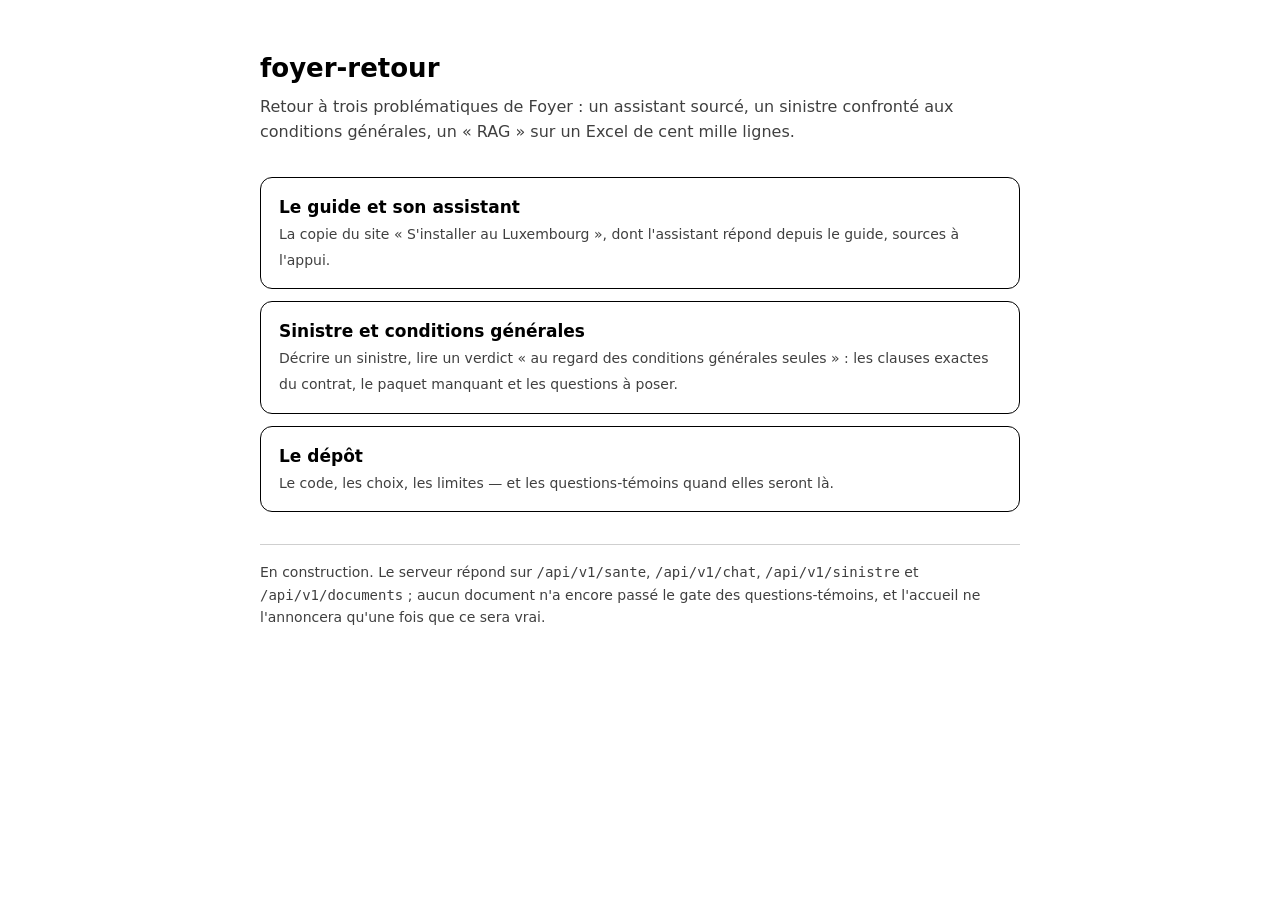
==== tools/accueil/index.html @ 787a0225 "L'accueil disait encore que l'outil sinistre n'existait pas La story livre l'outil, et la seule page" ====
<!doctype html>
<html lang="fr">
<head>
<meta charset="utf-8">
<meta name="viewport" content="width=device-width, initial-scale=1">
<title>foyer-retour</title>
<!-- Accueil provisoire (story 1.6, AD-12 : une origine, trois entrées ; texte de l'entrée sinistre
     rafraîchi en 1.9, qui livre l'outil — la seule page qui y mène disait encore qu'il n'existait
     pas). L'accueil définitif —
     réponse au sujet 3, questions-témoins, niveau de validation lu sur /api/v1/sante — est la
     story 1.10. Rien ici ne lit l'API : annoncer un profil de gate avant qu'il existe serait
     précisément la bascule silencieuse qu'AD-11 interdit. -->
<style>
  :root { color-scheme: light dark; }
  body {
    margin: 0; padding: 48px 20px; font: 16px/1.6 system-ui, -apple-system, "Segoe UI", Roboto, sans-serif;
    max-width: 760px; margin-inline: auto;
  }
  h1 { font-size: 26px; margin: 0 0 4px; }
  p.sous { margin: 0 0 32px; opacity: .75; }
  ul { list-style: none; padding: 0; margin: 0 0 32px; display: grid; gap: 12px; }
  a.entree {
    display: block; padding: 16px 18px; border: 1px solid currentColor; border-radius: 12px;
    text-decoration: none; color: inherit;
  }
  a.entree:hover { border-width: 2px; padding: 15px 17px; }
  a.entree b { display: block; font-size: 17px; }
  a.entree span { opacity: .75; font-size: 14px; }
  p.etat { font-size: 14px; opacity: .75; border-top: 1px solid; border-color: color-mix(in srgb, currentColor 25%, transparent); padding-top: 16px; }
</style>
</head>
<body>

<h1>foyer-retour</h1>
<p class="sous">Retour à trois problématiques de Foyer : un assistant sourcé, un sinistre confronté aux conditions générales, un « RAG » sur un Excel de cent mille lignes.</p>

<ul>
  <li><a class="entree" href="/guide/"><b>Le guide et son assistant</b><span>La copie du site « S'installer au Luxembourg », dont l'assistant répond depuis le guide, sources à l'appui.</span></a></li>
  <li><a class="entree" href="/sinistre/"><b>Sinistre et conditions générales</b><span>Décrire un sinistre, lire un verdict « au regard des conditions générales seules » : les clauses exactes du contrat, le paquet manquant et les questions à poser.</span></a></li>
  <li><a class="entree" href="https://github.com/byousoku-9/foyer-retour"><b>Le dépôt</b><span>Le code, les choix, les limites — et les questions-témoins quand elles seront là.</span></a></li>
</ul>

<p class="etat">En construction. Le serveur répond sur <code>/api/v1/sante</code>, <code>/api/v1/chat</code>, <code>/api/v1/sinistre</code> et <code>/api/v1/documents</code> ; aucun document n'a encore passé le gate des questions-témoins, et l'accueil ne l'annoncera qu'une fois que ce sera vrai.</p>

</body>
</html>
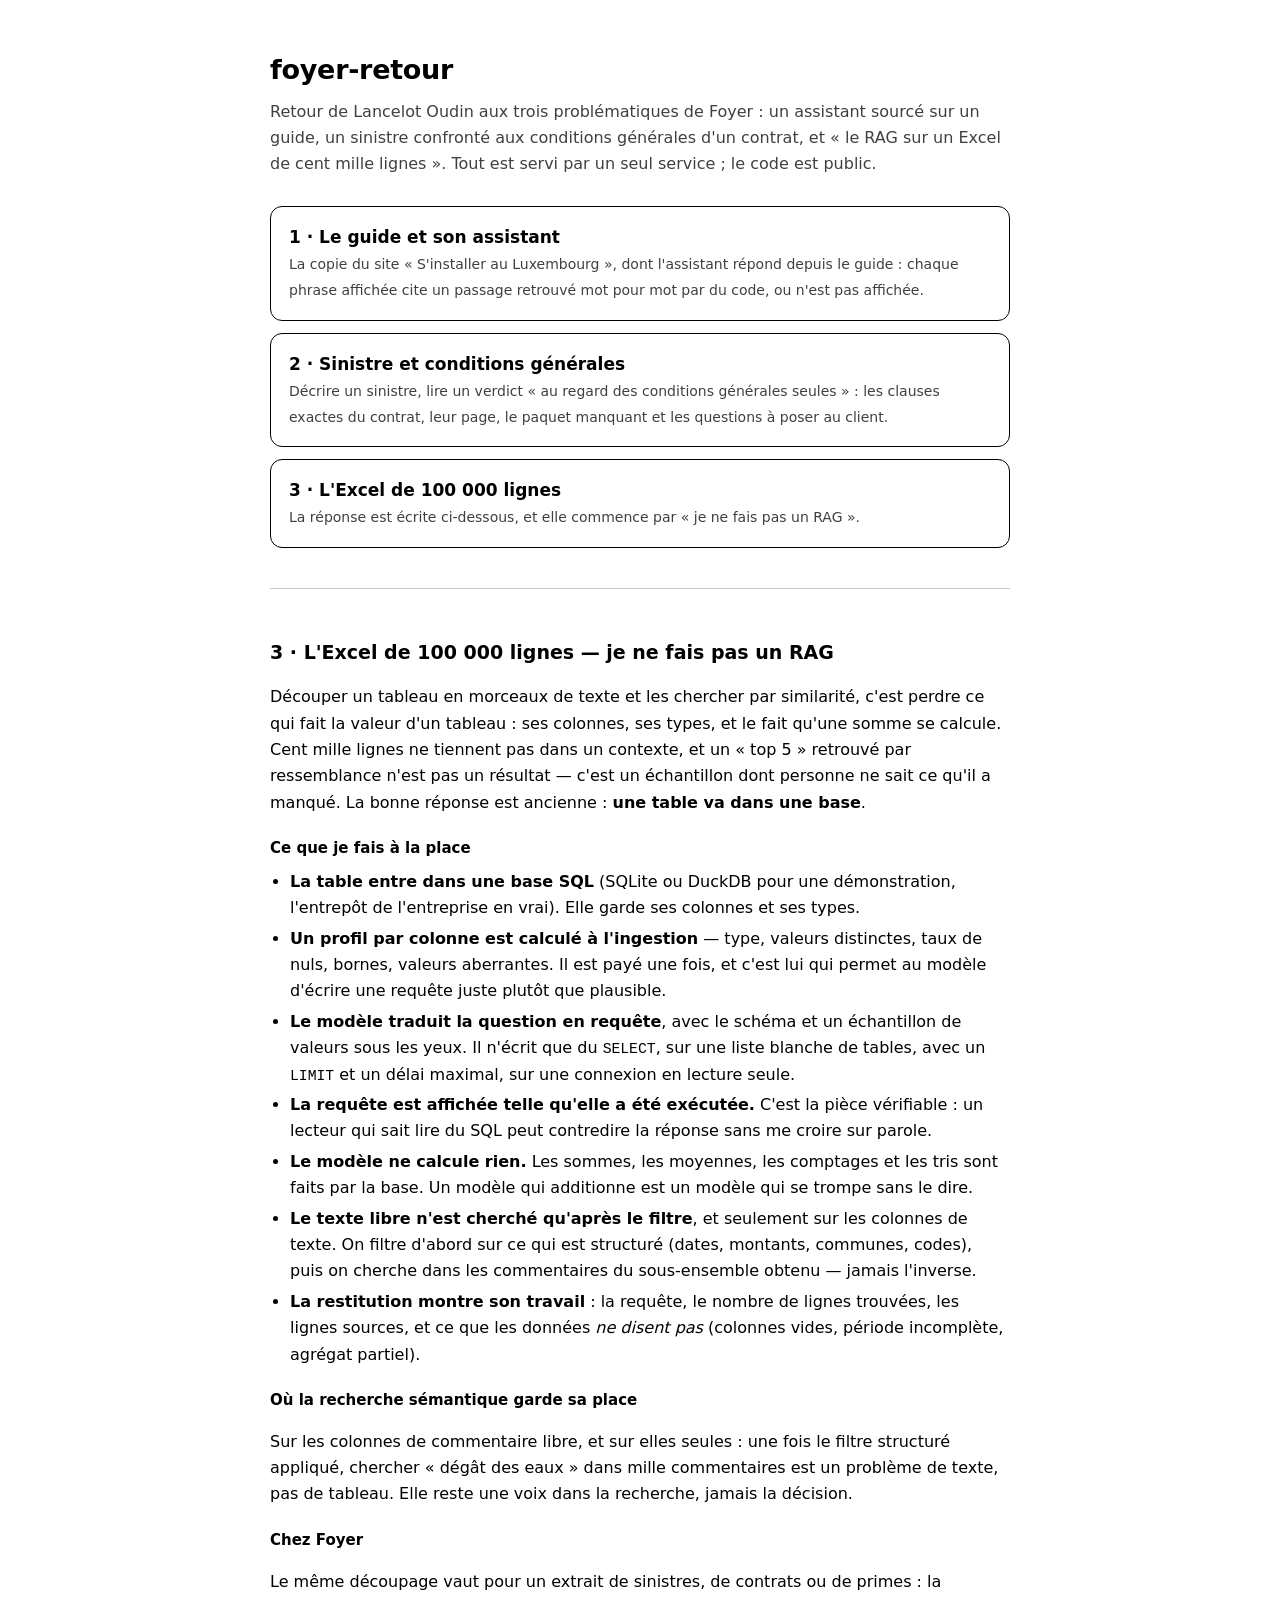
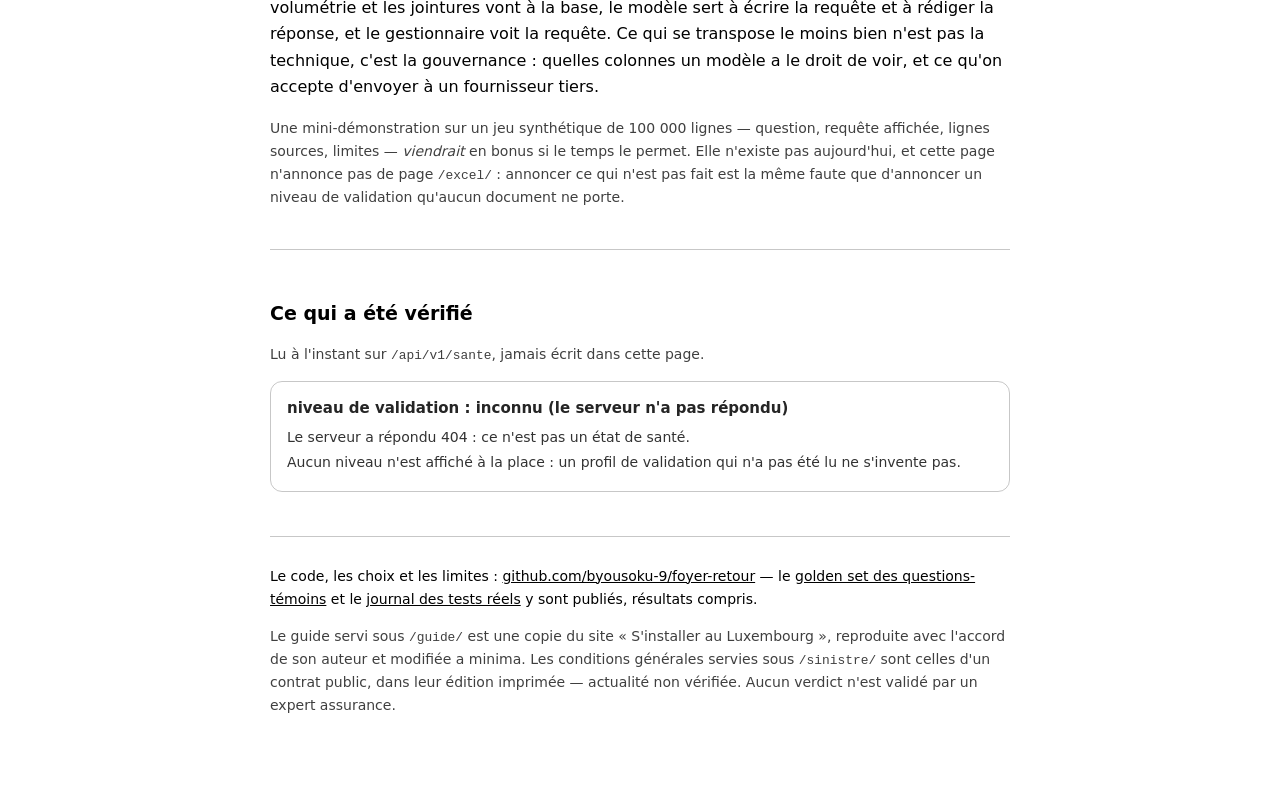
==== commit 1c5346cb: "L'accueil disait « en construction » sans jamais interroger le serveur La page qui présente le retou" ====
--- a/tools/accueil/index.html
+++ b/tools/accueil/index.html
@@ -3,44 +3,139 @@
 <head>
 <meta charset="utf-8">
 <meta name="viewport" content="width=device-width, initial-scale=1">
-<title>foyer-retour</title>
-<!-- Accueil provisoire (story 1.6, AD-12 : une origine, trois entrées ; texte de l'entrée sinistre
-     rafraîchi en 1.9, qui livre l'outil — la seule page qui y mène disait encore qu'il n'existait
-     pas). L'accueil définitif —
-     réponse au sujet 3, questions-témoins, niveau de validation lu sur /api/v1/sante — est la
-     story 1.10. Rien ici ne lit l'API : annoncer un profil de gate avant qu'il existe serait
-     précisément la bascule silencieuse qu'AD-11 interdit. -->
+<title>foyer-retour — retour à trois problématiques de Foyer</title>
+<!-- Accueil du retour (story 1.10, AD-12 : une seule origine, trois entrées).
+     Ce que cette page **ne fait pas** : elle n'écrit aucun niveau de validation en dur. Le bloc
+     « état du système » est vide ici et rempli par `accueil.js` depuis `GET /api/v1/sante` ; quand
+     la sonde ne répond pas, la page dit que le niveau est inconnu et n'affiche aucun profil
+     (AD-11, AD-16). Aucun build, aucun framework, aucune requête tierce, aucun `localStorage`. -->
 <style>
-  :root { color-scheme: light dark; }
+  :root { color-scheme: light dark; --trait: color-mix(in srgb, currentColor 22%, transparent); }
+  * { box-sizing: border-box; }
   body {
-    margin: 0; padding: 48px 20px; font: 16px/1.6 system-ui, -apple-system, "Segoe UI", Roboto, sans-serif;
-    max-width: 760px; margin-inline: auto;
+    margin: 0 auto; padding: 48px 20px 64px; max-width: 780px;
+    font: 16px/1.65 system-ui, -apple-system, "Segoe UI", Roboto, sans-serif;
   }
-  h1 { font-size: 26px; margin: 0 0 4px; }
-  p.sous { margin: 0 0 32px; opacity: .75; }
-  ul { list-style: none; padding: 0; margin: 0 0 32px; display: grid; gap: 12px; }
+  h1 { font-size: 27px; margin: 0 0 6px; letter-spacing: -0.01em; }
+  h2 { font-size: 19px; margin: 40px 0 10px; }
+  h3 { font-size: 15px; margin: 20px 0 6px; }
+  p.sous { margin: 0 0 28px; opacity: .75; }
+  ul.entrees { list-style: none; padding: 0; margin: 0 0 8px; display: grid; gap: 12px; }
   a.entree {
     display: block; padding: 16px 18px; border: 1px solid currentColor; border-radius: 12px;
     text-decoration: none; color: inherit;
   }
-  a.entree:hover { border-width: 2px; padding: 15px 17px; }
+  a.entree:hover, a.entree:focus-visible { border-width: 2px; padding: 15px 17px; }
   a.entree b { display: block; font-size: 17px; }
   a.entree span { opacity: .75; font-size: 14px; }
-  p.etat { font-size: 14px; opacity: .75; border-top: 1px solid; border-color: color-mix(in srgb, currentColor 25%, transparent); padding-top: 16px; }
+  section.bloc { border-top: 1px solid var(--trait); padding-top: 8px; margin-top: 40px; }
+  ul.puces { padding-left: 20px; margin: 8px 0; }
+  ul.puces li { margin: 4px 0; }
+  p.reserve { font-size: 14px; opacity: .75; }
+  /* L'état du système : rempli par `accueil.js`, jamais par ce fichier. */
+  #etat { font-size: 15px; }
+  #etat .carte { border: 1px solid var(--trait); border-radius: 12px; padding: 14px 16px; }
+  #etat .validation { font-weight: 600; margin: 0 0 6px; }
+  #etat .inconnu { font-weight: 600; margin: 0 0 6px; opacity: .85; }
+  #etat .detail { margin: 2px 0; font-size: 14px; opacity: .8; }
+  #etat ul { padding-left: 20px; margin: 6px 0 0; font-size: 14px; }
+  #etat h3 { margin: 12px 0 2px; font-size: 14px; text-transform: uppercase; letter-spacing: .04em;
+             opacity: .7; }
+  footer { margin-top: 44px; border-top: 1px solid var(--trait); padding-top: 14px; font-size: 14px; }
+  footer a { color: inherit; }
+  code { font-size: .92em; }
 </style>
 </head>
 <body>
 
 <h1>foyer-retour</h1>
-<p class="sous">Retour à trois problématiques de Foyer : un assistant sourcé, un sinistre confronté aux conditions générales, un « RAG » sur un Excel de cent mille lignes.</p>
+<p class="sous">Retour de Lancelot Oudin aux trois problématiques de Foyer&nbsp;: un assistant sourcé
+sur un guide, un sinistre confronté aux conditions générales d'un contrat, et « le RAG sur un Excel
+de cent mille lignes ». Tout est servi par un seul service&nbsp;; le code est public.</p>
 
-<ul>
-  <li><a class="entree" href="/guide/"><b>Le guide et son assistant</b><span>La copie du site « S'installer au Luxembourg », dont l'assistant répond depuis le guide, sources à l'appui.</span></a></li>
-  <li><a class="entree" href="/sinistre/"><b>Sinistre et conditions générales</b><span>Décrire un sinistre, lire un verdict « au regard des conditions générales seules » : les clauses exactes du contrat, le paquet manquant et les questions à poser.</span></a></li>
-  <li><a class="entree" href="https://github.com/byousoku-9/foyer-retour"><b>Le dépôt</b><span>Le code, les choix, les limites — et les questions-témoins quand elles seront là.</span></a></li>
+<ul class="entrees">
+  <li><a class="entree" href="/guide/"><b>1 · Le guide et son assistant</b><span>La copie du site
+    « S'installer au Luxembourg », dont l'assistant répond depuis le guide&nbsp;: chaque phrase
+    affichée cite un passage retrouvé mot pour mot par du code, ou n'est pas affichée.</span></a></li>
+  <li><a class="entree" href="/sinistre/"><b>2 · Sinistre et conditions générales</b><span>Décrire un
+    sinistre, lire un verdict « au regard des conditions générales seules »&nbsp;: les clauses
+    exactes du contrat, leur page, le paquet manquant et les questions à poser au client.</span></a></li>
+  <li><a class="entree" href="#sujet-3"><b>3 · L'Excel de 100 000 lignes</b><span>La réponse est
+    écrite ci-dessous, et elle commence par « je ne fais pas un RAG ».</span></a></li>
 </ul>
 
-<p class="etat">En construction. Le serveur répond sur <code>/api/v1/sante</code>, <code>/api/v1/chat</code>, <code>/api/v1/sinistre</code> et <code>/api/v1/documents</code> ; aucun document n'a encore passé le gate des questions-témoins, et l'accueil ne l'annoncera qu'une fois que ce sera vrai.</p>
+<section class="bloc" id="sujet-3">
+<h2>3 · L'Excel de 100 000 lignes — je ne fais pas un RAG</h2>
 
+<p>Découper un tableau en morceaux de texte et les chercher par similarité, c'est perdre ce qui fait
+la valeur d'un tableau&nbsp;: ses colonnes, ses types, et le fait qu'une somme se calcule. Cent mille
+lignes ne tiennent pas dans un contexte, et un « top 5 » retrouvé par ressemblance n'est pas un
+résultat — c'est un échantillon dont personne ne sait ce qu'il a manqué. La bonne réponse est
+ancienne&nbsp;: <strong>une table va dans une base</strong>.</p>
+
+<h3>Ce que je fais à la place</h3>
+<ul class="puces">
+  <li><strong>La table entre dans une base SQL</strong> (SQLite ou DuckDB pour une démonstration,
+    l'entrepôt de l'entreprise en vrai). Elle garde ses colonnes et ses types.</li>
+  <li><strong>Un profil par colonne est calculé à l'ingestion</strong> — type, valeurs distinctes,
+    taux de nuls, bornes, valeurs aberrantes. Il est payé une fois, et c'est lui qui permet au modèle
+    d'écrire une requête juste plutôt que plausible.</li>
+  <li><strong>Le modèle traduit la question en requête</strong>, avec le schéma et un échantillon de
+    valeurs sous les yeux. Il n'écrit que du <code>SELECT</code>, sur une liste blanche de tables,
+    avec un <code>LIMIT</code> et un délai maximal, sur une connexion en lecture seule.</li>
+  <li><strong>La requête est affichée telle qu'elle a été exécutée.</strong> C'est la pièce
+    vérifiable&nbsp;: un lecteur qui sait lire du SQL peut contredire la réponse sans me croire sur
+    parole.</li>
+  <li><strong>Le modèle ne calcule rien.</strong> Les sommes, les moyennes, les comptages et les
+    tris sont faits par la base. Un modèle qui additionne est un modèle qui se trompe sans le dire.</li>
+  <li><strong>Le texte libre n'est cherché qu'après le filtre</strong>, et seulement sur les colonnes
+    de texte. On filtre d'abord sur ce qui est structuré (dates, montants, communes, codes), puis on
+    cherche dans les commentaires du sous-ensemble obtenu — jamais l'inverse.</li>
+  <li><strong>La restitution montre son travail</strong>&nbsp;: la requête, le nombre de lignes
+    trouvées, les lignes sources, et ce que les données <em>ne disent pas</em> (colonnes vides,
+    période incomplète, agrégat partiel).</li>
+</ul>
+
+<h3>Où la recherche sémantique garde sa place</h3>
+<p>Sur les colonnes de commentaire libre, et sur elles seules&nbsp;: une fois le filtre structuré
+appliqué, chercher « dégât des eaux » dans mille commentaires est un problème de texte, pas de
+tableau. Elle reste une voix dans la recherche, jamais la décision.</p>
+
+<h3>Chez Foyer</h3>
+<p>Le même découpage vaut pour un extrait de sinistres, de contrats ou de primes&nbsp;: la
+volumétrie et les jointures vont à la base, le modèle sert à écrire la requête et à rédiger la
+réponse, et le gestionnaire voit la requête. Ce qui se transpose le moins bien n'est pas la
+technique, c'est la gouvernance&nbsp;: quelles colonnes un modèle a le droit de voir, et ce qu'on
+accepte d'envoyer à un fournisseur tiers.</p>
+
+<p class="reserve">Une mini-démonstration sur un jeu synthétique de 100 000 lignes — question,
+requête affichée, lignes sources, limites — <em>viendrait</em> en bonus si le temps le permet. Elle
+n'existe pas aujourd'hui, et cette page n'annonce pas de page <code>/excel/</code>&nbsp;: annoncer
+ce qui n'est pas fait est la même faute que d'annoncer un niveau de validation qu'aucun document ne
+porte.</p>
+</section>
+
+<section class="bloc">
+<h2>Ce qui a été vérifié</h2>
+<p class="reserve">Lu à l'instant sur <code>/api/v1/sante</code>, jamais écrit dans cette page.</p>
+<div id="etat"></div>
+<noscript><p class="reserve">JavaScript est désactivé&nbsp;: le niveau de validation n'a pas pu être
+lu. Il se lit directement sur <code>/api/v1/sante</code>.</p></noscript>
+</section>
+
+<footer>
+<p>Le code, les choix et les limites&nbsp;:
+<a href="https://github.com/byousoku-9/foyer-retour">github.com/byousoku-9/foyer-retour</a> —
+le <a href="https://github.com/byousoku-9/foyer-retour/tree/main/server/evals/cases">golden set des
+questions-témoins</a> et le
+<a href="https://github.com/byousoku-9/foyer-retour/blob/main/docs/tests-live.md">journal des tests
+réels</a> y sont publiés, résultats compris.</p>
+<p class="reserve">Le guide servi sous <code>/guide/</code> est une copie du site « S'installer au
+Luxembourg », reproduite avec l'accord de son auteur et modifiée a minima. Les conditions générales
+servies sous <code>/sinistre/</code> sont celles d'un contrat public, dans leur édition imprimée —
+actualité non vérifiée. Aucun verdict n'est validé par un expert assurance.</p>
+</footer>
+
+<script src="accueil.js"></script>
 </body>
 </html>
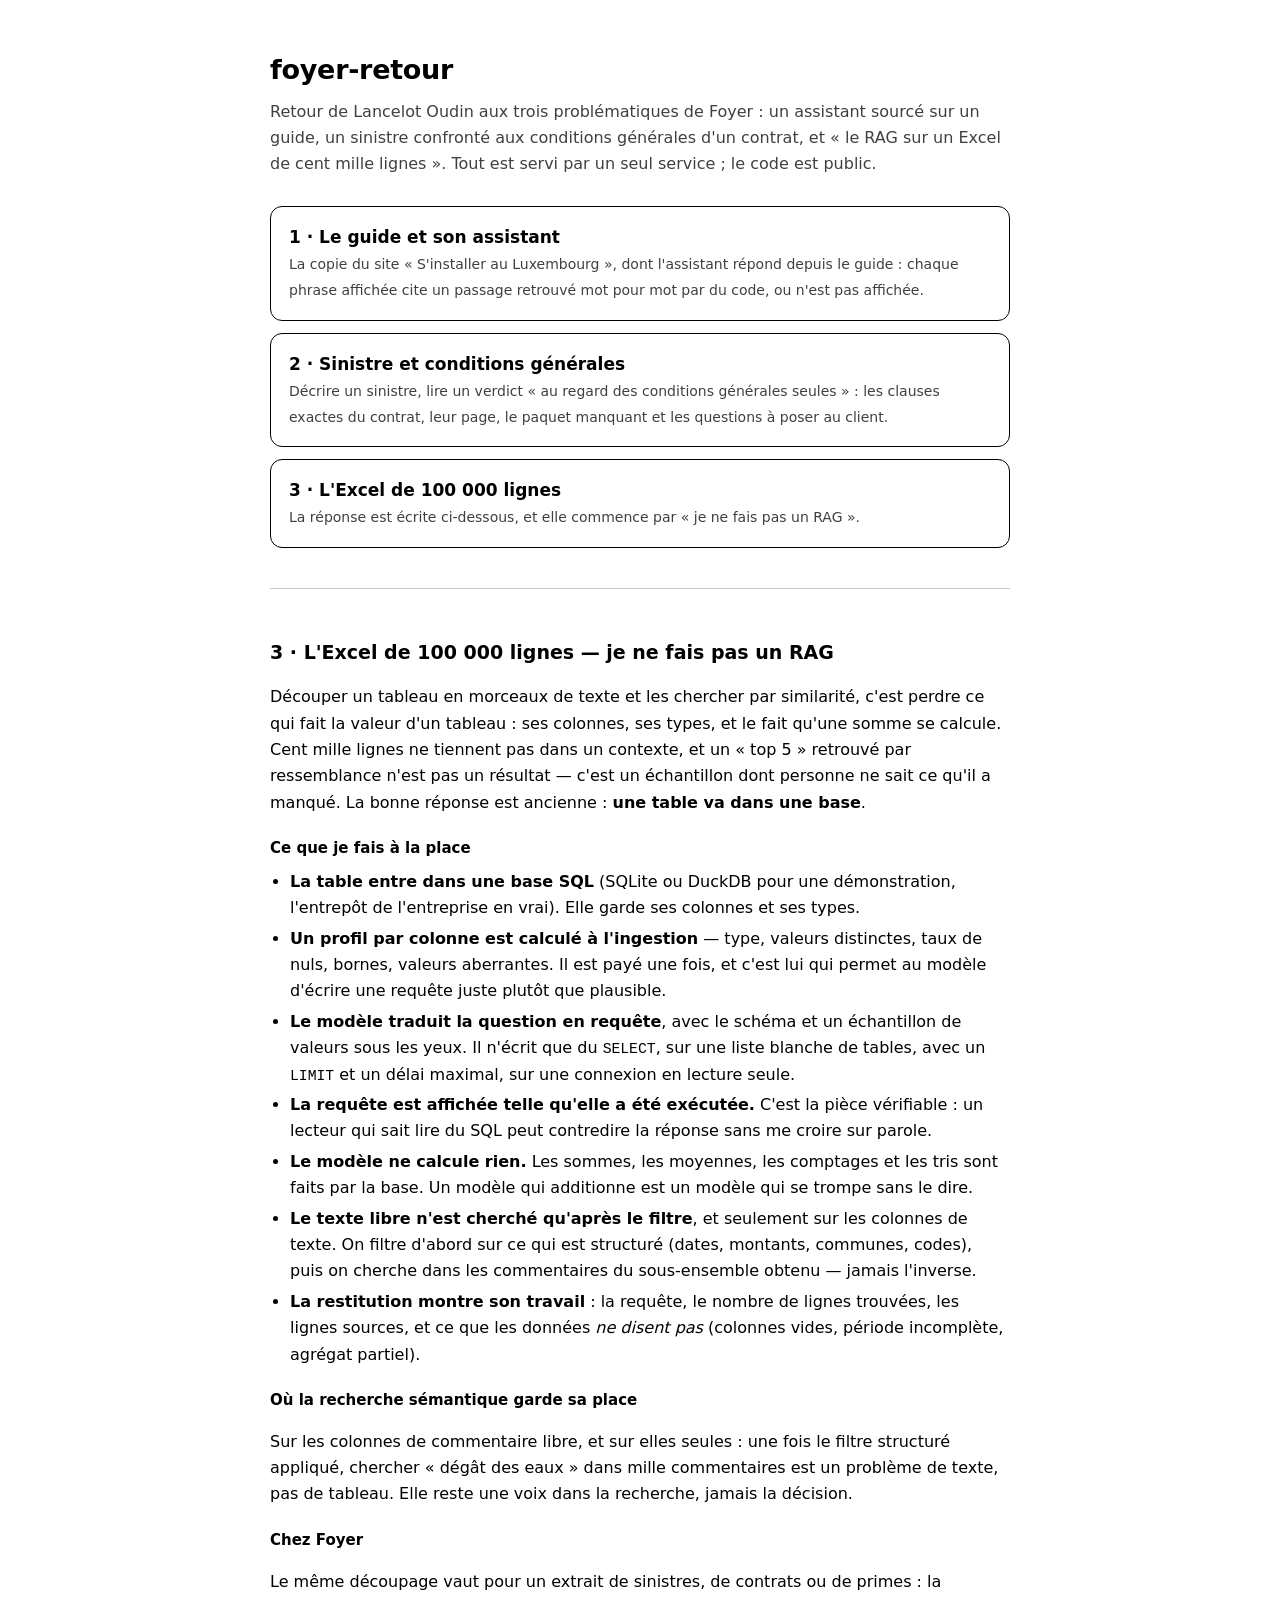
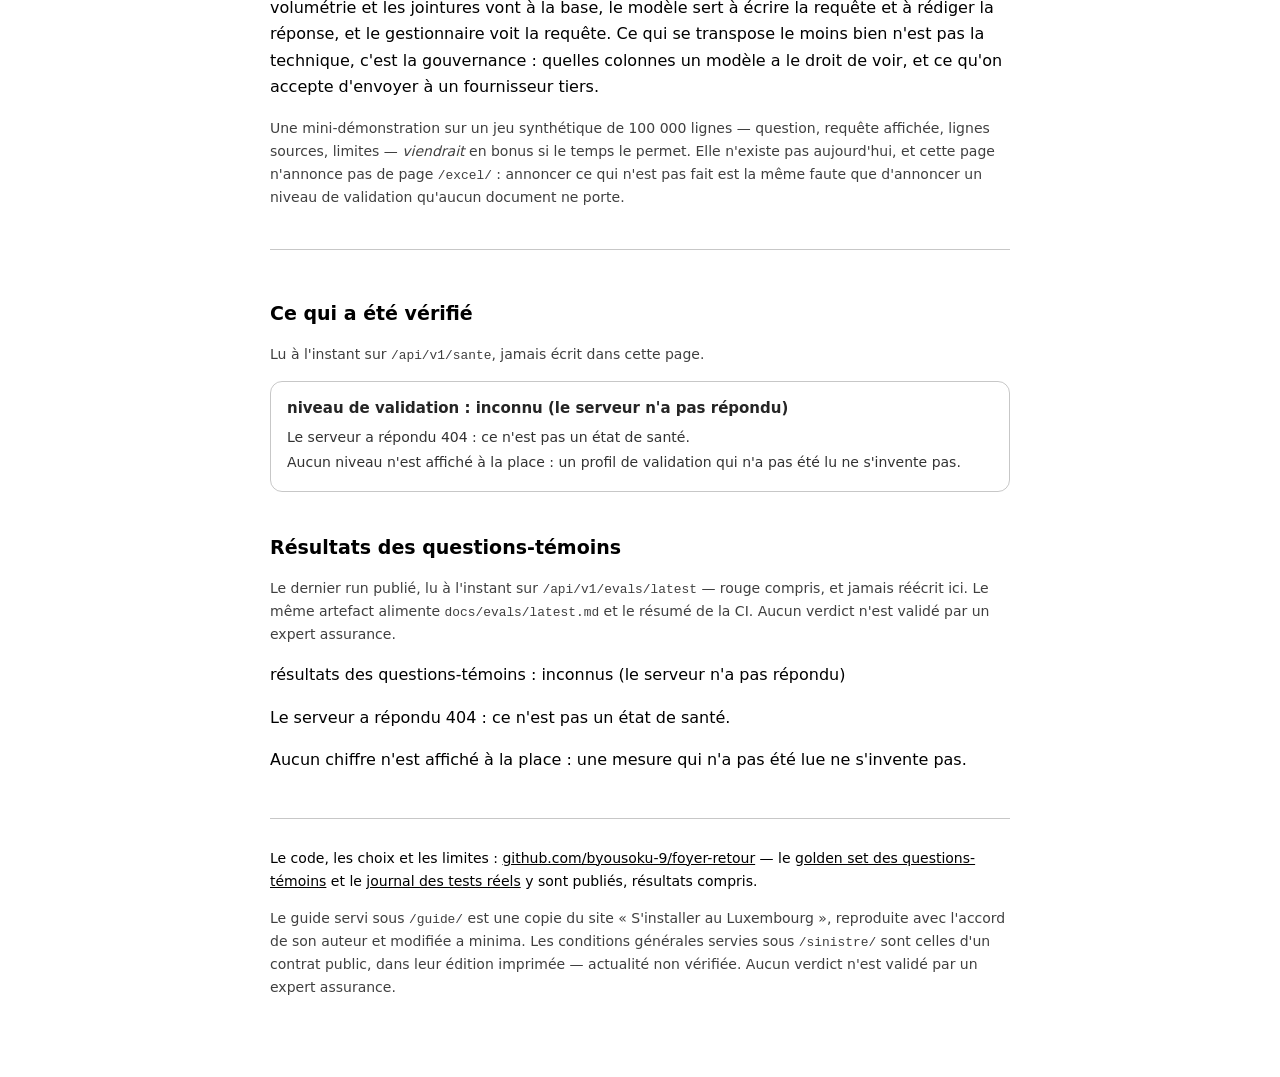
==== commit 371145a5: "Faire lire à l'accueil les résultats du dernier run plutôt que rien La preuve vivait dans un fichier" ====
--- a/tools/accueil/index.html
+++ b/tools/accueil/index.html
@@ -118,9 +118,23 @@
 <section class="bloc">
 <h2>Ce qui a été vérifié</h2>
 <p class="reserve">Lu à l'instant sur <code>/api/v1/sante</code>, jamais écrit dans cette page.</p>
-<div id="etat"></div>
+<!-- Rempli par `accueil.js` après la sonde : `role="status"` + `aria-live="polite"`
+     pour qu'un lecteur d'écran entende apparaître le niveau de validation, qui est l'information
+     que cette section existe pour donner. -->
+<div id="etat" role="status" aria-live="polite"></div>
 <noscript><p class="reserve">JavaScript est désactivé&nbsp;: le niveau de validation n'a pas pu être
 lu. Il se lit directement sur <code>/api/v1/sante</code>.</p></noscript>
+
+<h2>Résultats des questions-témoins</h2>
+<p class="reserve">Le dernier run publié, lu à l'instant sur <code>/api/v1/evals/latest</code> —
+rouge compris, et jamais réécrit ici. Le même artefact alimente
+<code>docs/evals/latest.md</code> et le résumé de la CI. Aucun verdict n'est validé par un expert
+assurance.</p>
+<!-- Rempli par `accueil.js` après la seconde sonde. Un run absent est rendu comme une absence :
+     aucun chiffre n'est affiché à la place. -->
+<div id="evals" role="status" aria-live="polite"></div>
+<noscript><p class="reserve">JavaScript est désactivé&nbsp;: les résultats se lisent directement sur
+<code>/api/v1/evals/latest</code>.</p></noscript>
 </section>
 
 <footer>
@@ -136,6 +150,6 @@
 actualité non vérifiée. Aucun verdict n'est validé par un expert assurance.</p>
 </footer>
 
-<script src="accueil.js"></script>
+<script src="accueil.js?v=1"></script>
 </body>
 </html>
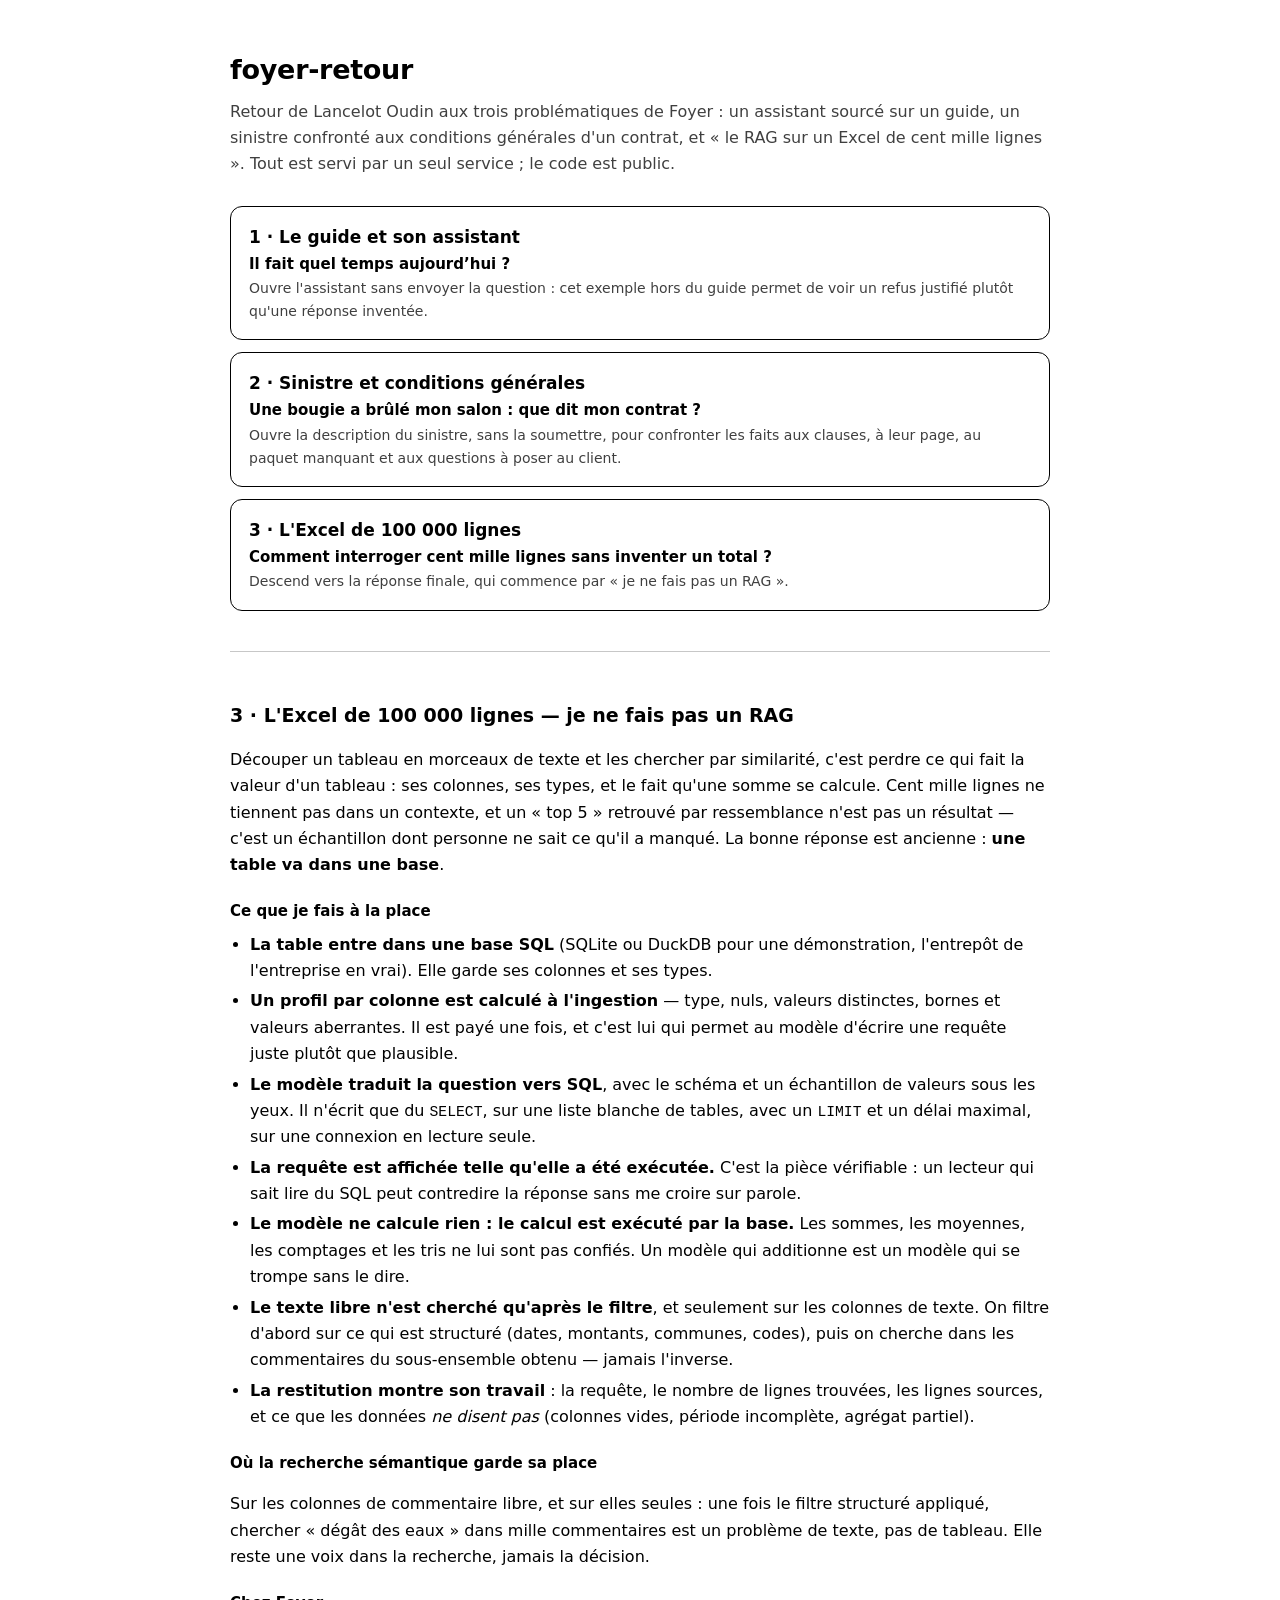
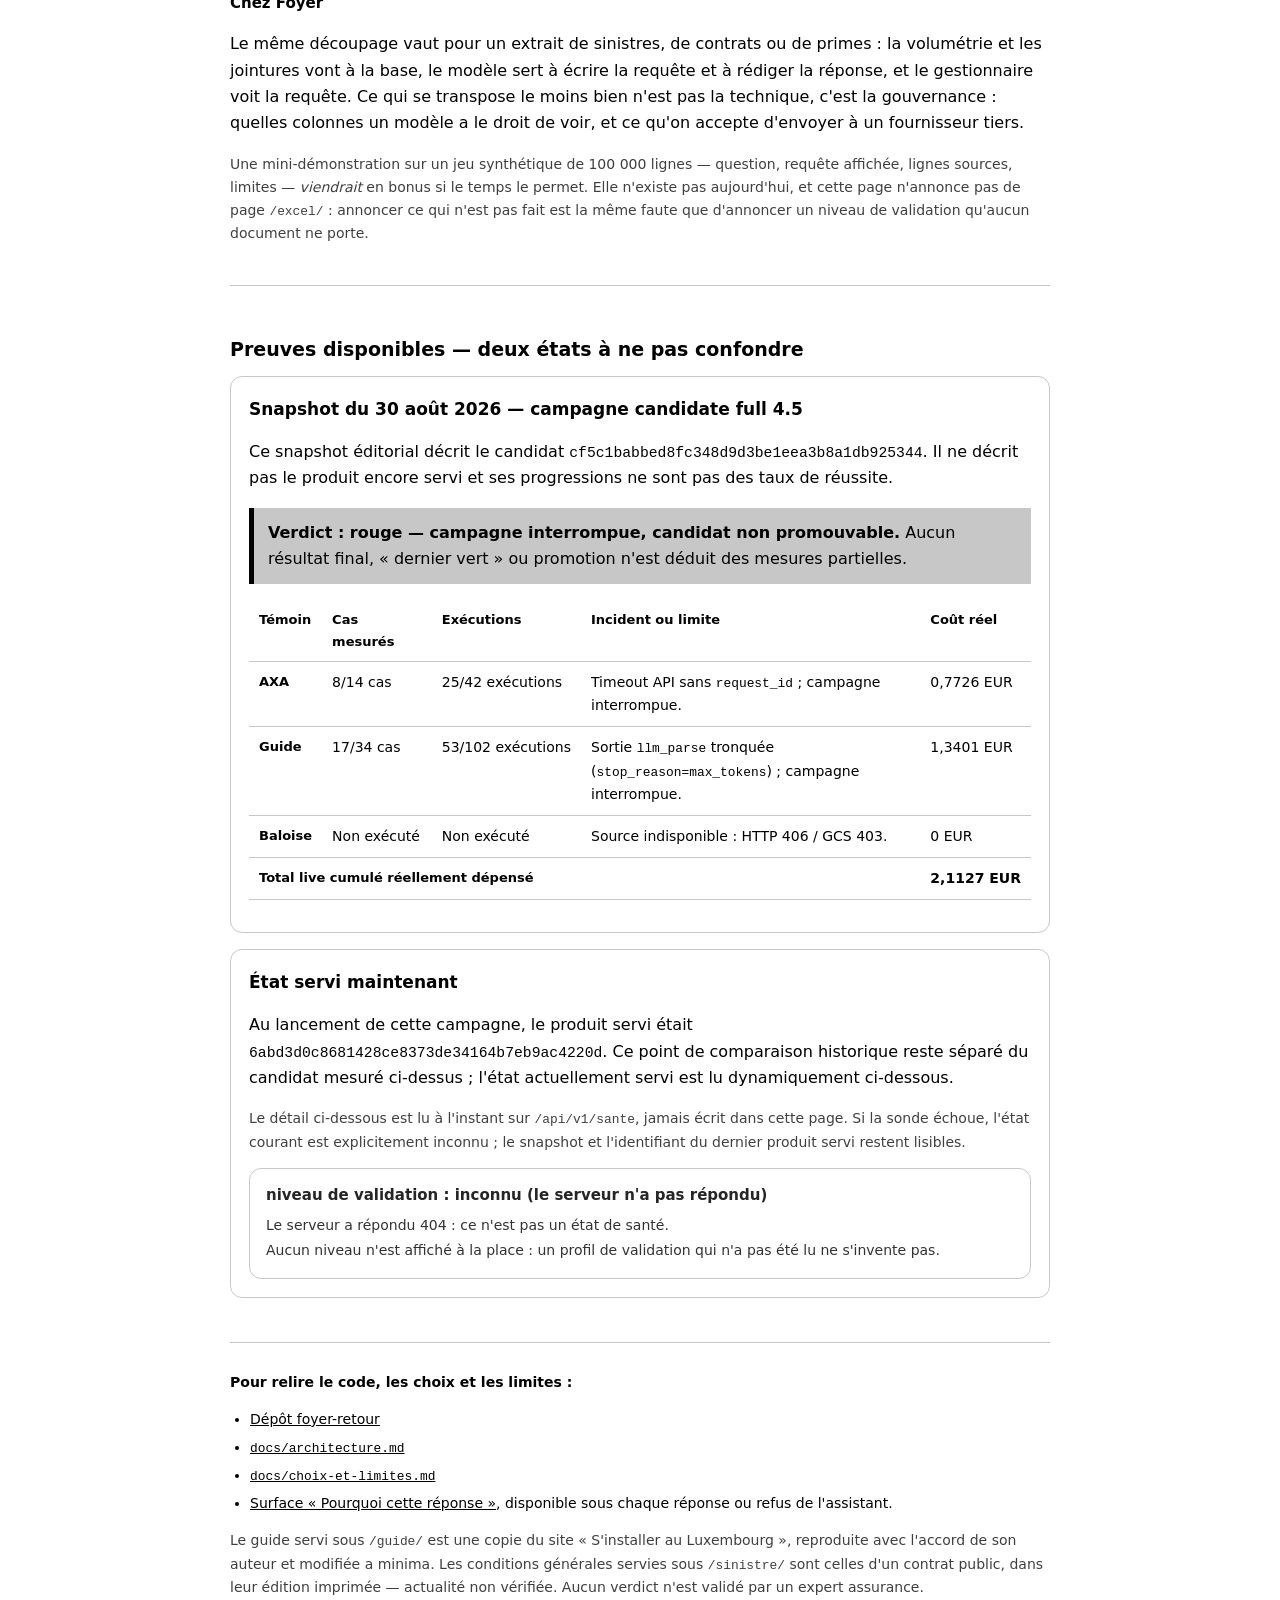
==== commit e73c37a1: "Story 5.1 : finaliser l'accueil et la preuve 4.5" ====
--- a/tools/accueil/index.html
+++ b/tools/accueil/index.html
@@ -13,7 +13,7 @@
   :root { color-scheme: light dark; --trait: color-mix(in srgb, currentColor 22%, transparent); }
   * { box-sizing: border-box; }
   body {
-    margin: 0 auto; padding: 48px 20px 64px; max-width: 780px;
+    margin: 0 auto; padding: 48px 20px 64px; max-width: 860px;
     font: 16px/1.65 system-ui, -apple-system, "Segoe UI", Roboto, sans-serif;
   }
   h1 { font-size: 27px; margin: 0 0 6px; letter-spacing: -0.01em; }
@@ -28,6 +28,8 @@
   a.entree:hover, a.entree:focus-visible { border-width: 2px; padding: 15px 17px; }
   a.entree b { display: block; font-size: 17px; }
   a.entree span { opacity: .75; font-size: 14px; }
+  a.entree .question { margin-top: 8px; opacity: 1; font-size: 15px; font-weight: 650; }
+  a.entree span + span { display: block; }
   section.bloc { border-top: 1px solid var(--trait); padding-top: 8px; margin-top: 40px; }
   ul.puces { padding-left: 20px; margin: 8px 0; }
   ul.puces li { margin: 4px 0; }
@@ -41,9 +43,30 @@
   #etat ul { padding-left: 20px; margin: 6px 0 0; font-size: 14px; }
   #etat h3 { margin: 12px 0 2px; font-size: 14px; text-transform: uppercase; letter-spacing: .04em;
              opacity: .7; }
+  .separation-etats { display: grid; gap: 16px; }
+  .preuve-candidate, .etat-servi {
+    border: 1px solid var(--trait); border-radius: 12px; padding: 18px;
+  }
+  .preuve-candidate h3, .etat-servi h3 { margin-top: 0; font-size: 17px; }
+  .verdict { padding: 12px 14px; border-left: 5px solid currentColor; background: var(--trait); }
+  .tableau-defilement { overflow-x: auto; margin: 14px 0; }
+  table { width: 100%; min-width: 660px; border-collapse: collapse; font-size: 14px; }
+  th, td { padding: 9px 10px; border-bottom: 1px solid var(--trait); text-align: left;
+           vertical-align: top; }
+  th { font-size: 13px; }
+  td.nombre { white-space: nowrap; }
+  ul.liens { padding-left: 20px; }
+  ul.liens li { margin: 5px 0; }
   footer { margin-top: 44px; border-top: 1px solid var(--trait); padding-top: 14px; font-size: 14px; }
   footer a { color: inherit; }
   code { font-size: .92em; }
+  @media (max-width: 600px) {
+    body { padding: 24px 14px 44px; }
+    h1 { font-size: 24px; }
+    h2 { margin-top: 30px; }
+    .preuve-candidate, .etat-servi { padding: 14px; }
+    .tableau-defilement { margin-right: -14px; padding-right: 14px; }
+  }
 </style>
 </head>
 <body>
@@ -54,14 +77,17 @@
 de cent mille lignes ». Tout est servi par un seul service&nbsp;; le code est public.</p>
 
 <ul class="entrees">
-  <li><a class="entree" href="/guide/"><b>1 · Le guide et son assistant</b><span>La copie du site
-    « S'installer au Luxembourg », dont l'assistant répond depuis le guide&nbsp;: chaque phrase
-    affichée cite un passage retrouvé mot pour mot par du code, ou n'est pas affichée.</span></a></li>
-  <li><a class="entree" href="/sinistre/"><b>2 · Sinistre et conditions générales</b><span>Décrire un
-    sinistre, lire un verdict « au regard des conditions générales seules »&nbsp;: les clauses
-    exactes du contrat, leur page, le paquet manquant et les questions à poser au client.</span></a></li>
-  <li><a class="entree" href="#sujet-3"><b>3 · L'Excel de 100 000 lignes</b><span>La réponse est
-    écrite ci-dessous, et elle commence par « je ne fais pas un RAG ».</span></a></li>
+  <li><a class="entree" href="/guide/#assistant"><b>1 · Le guide et son assistant</b>
+    <span class="question">Il fait quel temps aujourd’hui ?</span>
+    <span>Ouvre l'assistant sans envoyer la question&nbsp;: cet exemple hors du guide permet de voir
+    un refus justifié plutôt qu'une réponse inventée.</span></a></li>
+  <li><a class="entree" href="/sinistre/#description"><b>2 · Sinistre et conditions générales</b>
+    <span class="question">Une bougie a brûlé mon salon&nbsp;: que dit mon contrat&nbsp;?</span>
+    <span>Ouvre la description du sinistre, sans la soumettre, pour confronter les faits aux clauses,
+    à leur page, au paquet manquant et aux questions à poser au client.</span></a></li>
+  <li><a class="entree" href="#sujet-3"><b>3 · L'Excel de 100 000 lignes</b>
+    <span class="question">Comment interroger cent mille lignes sans inventer un total&nbsp;?</span>
+    <span>Descend vers la réponse finale, qui commence par « je ne fais pas un RAG ».</span></a></li>
 </ul>
 
 <section class="bloc" id="sujet-3">
@@ -77,19 +103,20 @@
 <ul class="puces">
   <li><strong>La table entre dans une base SQL</strong> (SQLite ou DuckDB pour une démonstration,
     l'entrepôt de l'entreprise en vrai). Elle garde ses colonnes et ses types.</li>
-  <li><strong>Un profil par colonne est calculé à l'ingestion</strong> — type, valeurs distinctes,
-    taux de nuls, bornes, valeurs aberrantes. Il est payé une fois, et c'est lui qui permet au modèle
+  <li><strong>Un profil par colonne est calculé à l'ingestion</strong> — type, nuls, valeurs
+    distinctes, bornes et valeurs aberrantes. Il est payé une fois, et c'est lui qui permet au modèle
     d'écrire une requête juste plutôt que plausible.</li>
-  <li><strong>Le modèle traduit la question en requête</strong>, avec le schéma et un échantillon de
+  <li><strong>Le modèle traduit la question vers SQL</strong>, avec le schéma et un échantillon de
     valeurs sous les yeux. Il n'écrit que du <code>SELECT</code>, sur une liste blanche de tables,
     avec un <code>LIMIT</code> et un délai maximal, sur une connexion en lecture seule.</li>
   <li><strong>La requête est affichée telle qu'elle a été exécutée.</strong> C'est la pièce
     vérifiable&nbsp;: un lecteur qui sait lire du SQL peut contredire la réponse sans me croire sur
     parole.</li>
-  <li><strong>Le modèle ne calcule rien.</strong> Les sommes, les moyennes, les comptages et les
-    tris sont faits par la base. Un modèle qui additionne est un modèle qui se trompe sans le dire.</li>
-  <li><strong>Le texte libre n'est cherché qu'après le filtre</strong>, et seulement sur les colonnes
-    de texte. On filtre d'abord sur ce qui est structuré (dates, montants, communes, codes), puis on
+  <li><strong>Le modèle ne calcule rien&nbsp;: le calcul est exécuté par la base.</strong> Les sommes,
+    les moyennes, les comptages et les tris ne lui sont pas confiés. Un modèle qui additionne est un
+    modèle qui se trompe sans le dire.</li>
+  <li><strong>Le texte libre n'est cherché qu'après le filtre</strong>, et seulement sur les
+    colonnes de texte. On filtre d'abord sur ce qui est structuré (dates, montants, communes, codes), puis on
     cherche dans les commentaires du sous-ensemble obtenu — jamais l'inverse.</li>
   <li><strong>La restitution montre son travail</strong>&nbsp;: la requête, le nombre de lignes
     trouvées, les lignes sources, et ce que les données <em>ne disent pas</em> (colonnes vides,
@@ -116,34 +143,70 @@
 </section>
 
 <section class="bloc">
-<h2>Ce qui a été vérifié</h2>
-<p class="reserve">Lu à l'instant sur <code>/api/v1/sante</code>, jamais écrit dans cette page.</p>
-<!-- Rempli par `accueil.js` après la sonde : `role="status"` + `aria-live="polite"`
-     pour qu'un lecteur d'écran entende apparaître le niveau de validation, qui est l'information
-     que cette section existe pour donner. -->
-<div id="etat" role="status" aria-live="polite"></div>
-<noscript><p class="reserve">JavaScript est désactivé&nbsp;: le niveau de validation n'a pas pu être
-lu. Il se lit directement sur <code>/api/v1/sante</code>.</p></noscript>
-
-<h2>Résultats des questions-témoins</h2>
-<p class="reserve">Le dernier run publié, lu à l'instant sur <code>/api/v1/evals/latest</code> —
-rouge compris, et jamais réécrit ici. Le même artefact alimente
-<code>docs/evals/latest.md</code> et le résumé de la CI. Aucun verdict n'est validé par un expert
-assurance.</p>
-<!-- Rempli par `accueil.js` après la seconde sonde. Un run absent est rendu comme une absence :
-     aucun chiffre n'est affiché à la place. -->
-<div id="evals" role="status" aria-live="polite"></div>
-<noscript><p class="reserve">JavaScript est désactivé&nbsp;: les résultats se lisent directement sur
-<code>/api/v1/evals/latest</code>.</p></noscript>
+<h2>Preuves disponibles — deux états à ne pas confondre</h2>
+<div class="separation-etats">
+  <article class="preuve-candidate" aria-labelledby="titre-candidat-45">
+    <h3 id="titre-candidat-45">Snapshot du 30 août 2026 — campagne candidate full 4.5</h3>
+    <p>Ce snapshot éditorial décrit le candidat
+      <code>cf5c1babbed8fc348d9d3be1eea3b8a1db925344</code>. Il ne décrit pas le produit encore
+      servi et ses progressions ne sont pas des taux de réussite.</p>
+    <p class="verdict"><strong>Verdict&nbsp;: rouge — campagne interrompue, candidat
+      non promouvable.</strong> Aucun résultat final, « dernier vert » ou promotion n'est déduit des
+      mesures partielles.</p>
+    <div class="tableau-defilement" tabindex="0" aria-label="Progression des témoins de la campagne 4.5">
+      <table>
+        <thead>
+          <tr><th scope="col">Témoin</th><th scope="col">Cas mesurés</th>
+              <th scope="col">Exécutions</th><th scope="col">Incident ou limite</th>
+              <th scope="col">Coût réel</th></tr>
+        </thead>
+        <tbody>
+          <tr><th scope="row">AXA</th><td class="nombre">8/14 cas</td>
+              <td class="nombre">25/42 exécutions</td>
+              <td>Timeout API sans <code>request_id</code>&nbsp;; campagne interrompue.</td>
+              <td class="nombre">0,7726 EUR</td></tr>
+          <tr><th scope="row">Guide</th><td class="nombre">17/34 cas</td>
+              <td class="nombre">53/102 exécutions</td>
+              <td>Sortie <code>llm_parse</code> tronquée
+                (<code>stop_reason=max_tokens</code>)&nbsp;; campagne interrompue.</td>
+              <td class="nombre">1,3401 EUR</td></tr>
+          <tr><th scope="row">Baloise</th><td class="nombre">Non exécuté</td>
+              <td class="nombre">Non exécuté</td><td>Source indisponible&nbsp;: HTTP 406 / GCS 403.</td>
+              <td class="nombre">0 EUR</td></tr>
+          <tr><th scope="row" colspan="4">Total live cumulé réellement dépensé</th>
+              <td class="nombre"><strong>2,1127 EUR</strong></td></tr>
+        </tbody>
+      </table>
+    </div>
+  </article>
+
+  <article class="etat-servi" aria-labelledby="titre-etat-servi">
+    <h3 id="titre-etat-servi">État servi maintenant</h3>
+    <p>Au lancement de cette campagne, le produit servi était
+      <code>6abd3d0c8681428ce8373de34164b7eb9ac4220d</code>. Ce point de comparaison historique
+      reste séparé du candidat mesuré ci-dessus&nbsp;; l'état actuellement servi est lu dynamiquement
+      ci-dessous.</p>
+    <p class="reserve">Le détail ci-dessous est lu à l'instant sur <code>/api/v1/sante</code>,
+      jamais écrit dans cette page. Si la sonde échoue, l'état courant est explicitement inconnu&nbsp;;
+      le snapshot et l'identifiant du dernier produit servi restent lisibles.</p>
+    <!-- Rempli par `accueil.js` après la sonde : `role="status"` + `aria-live="polite"`
+         pour qu'un lecteur d'écran entende apparaître le niveau de validation. -->
+    <div id="etat" role="status" aria-live="polite"></div>
+    <noscript><p class="reserve">JavaScript est désactivé&nbsp;: l'état courant n'a pas pu être lu.
+      Il se lit directement sur <code>/api/v1/sante</code>.</p></noscript>
+  </article>
+</div>
 </section>
 
 <footer>
-<p>Le code, les choix et les limites&nbsp;:
-<a href="https://github.com/byousoku-9/foyer-retour">github.com/byousoku-9/foyer-retour</a> —
-le <a href="https://github.com/byousoku-9/foyer-retour/tree/main/server/evals/cases">golden set des
-questions-témoins</a> et le
-<a href="https://github.com/byousoku-9/foyer-retour/blob/main/docs/tests-live.md">journal des tests
-réels</a> y sont publiés, résultats compris.</p>
+<p><strong>Pour relire le code, les choix et les limites&nbsp;:</strong></p>
+<ul class="liens">
+  <li><a href="https://github.com/byousoku-9/foyer-retour">Dépôt foyer-retour</a></li>
+  <li><a href="https://github.com/byousoku-9/foyer-retour/blob/main/docs/architecture.md"><code>docs/architecture.md</code></a></li>
+  <li><a href="https://github.com/byousoku-9/foyer-retour/blob/main/docs/choix-et-limites.md"><code>docs/choix-et-limites.md</code></a></li>
+  <li><a href="/guide/#assistant">Surface «&nbsp;Pourquoi cette réponse&nbsp;»</a>, disponible sous
+    chaque réponse ou refus de l'assistant.</li>
+</ul>
 <p class="reserve">Le guide servi sous <code>/guide/</code> est une copie du site « S'installer au
 Luxembourg », reproduite avec l'accord de son auteur et modifiée a minima. Les conditions générales
 servies sous <code>/sinistre/</code> sont celles d'un contrat public, dans leur édition imprimée —
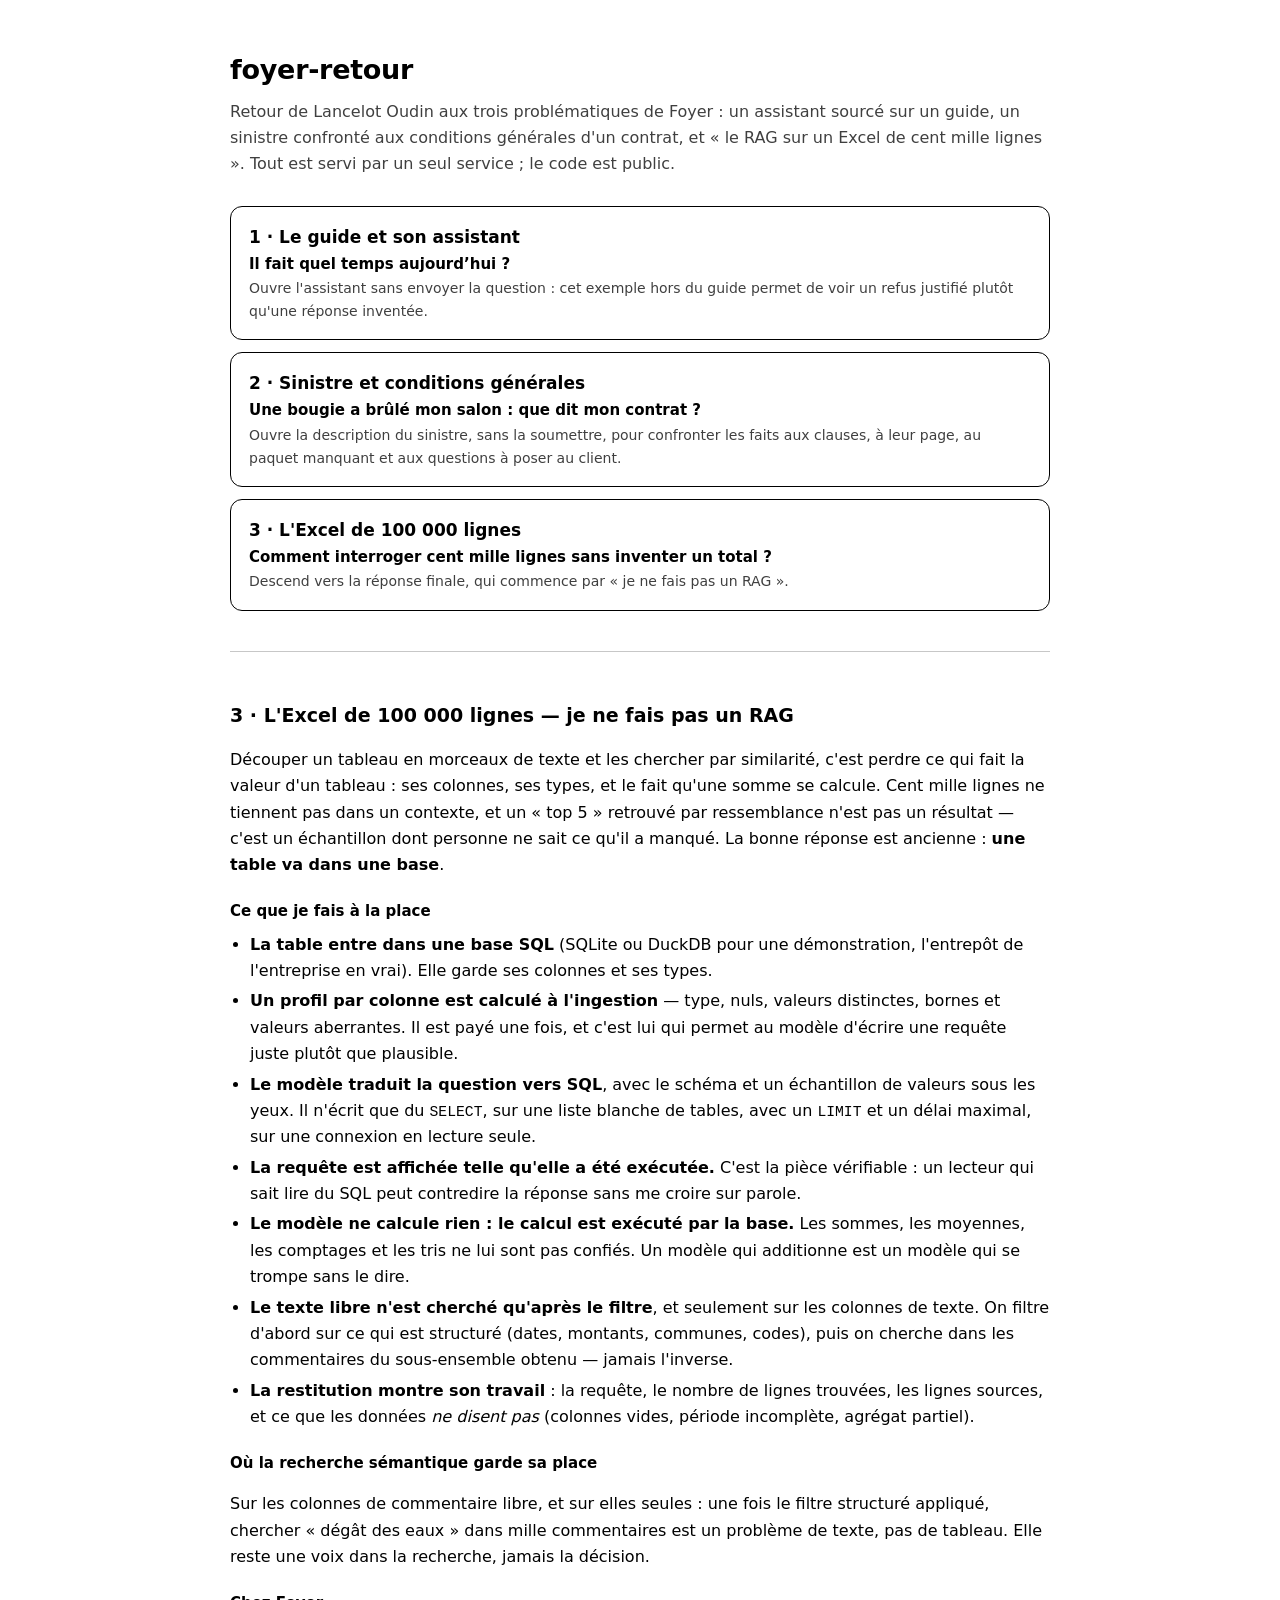
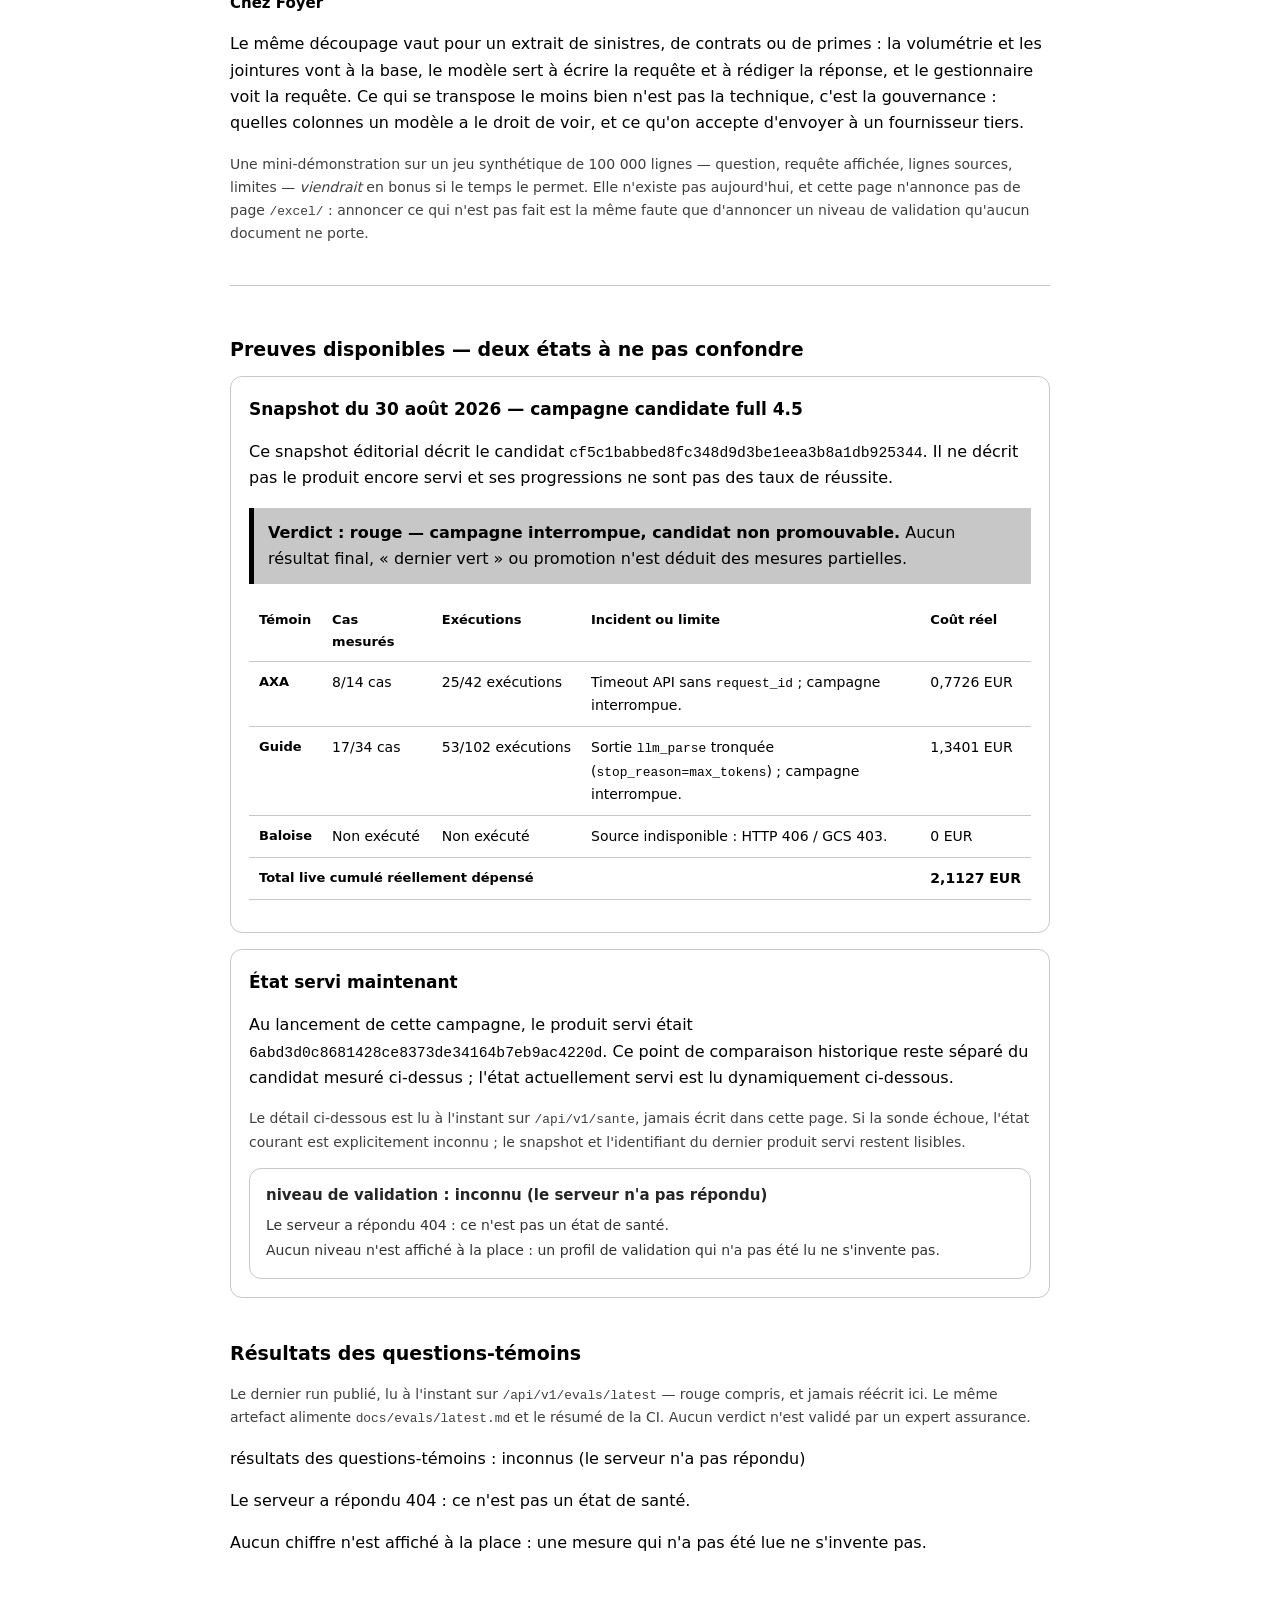
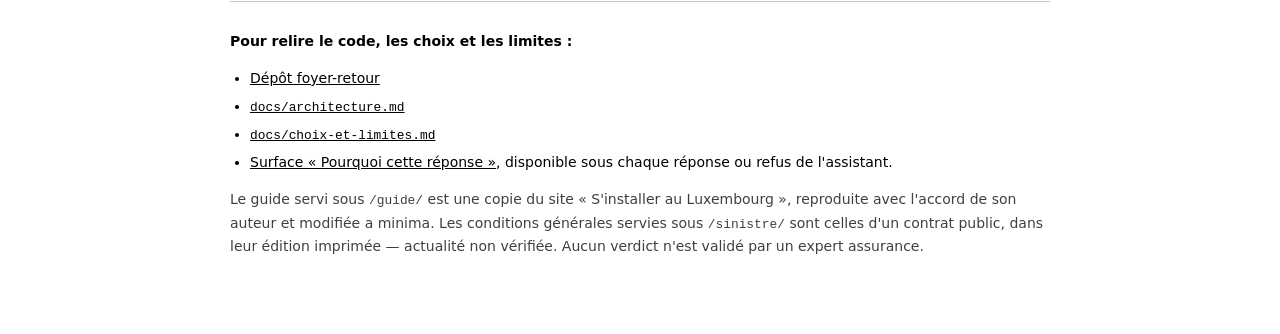
==== commit 2db8225a: "Fusionner la story 4.5 avec les stories 4.4 et 5.x" ====
--- a/tools/accueil/index.html
+++ b/tools/accueil/index.html
@@ -196,6 +196,17 @@
       Il se lit directement sur <code>/api/v1/sante</code>.</p></noscript>
   </article>
 </div>
+
+<h2>Résultats des questions-témoins</h2>
+<p class="reserve">Le dernier run publié, lu à l'instant sur <code>/api/v1/evals/latest</code> —
+rouge compris, et jamais réécrit ici. Le même artefact alimente
+<code>docs/evals/latest.md</code> et le résumé de la CI. Aucun verdict n'est validé par un expert
+assurance.</p>
+<!-- Rempli par `accueil.js` après la seconde sonde. Un run absent est rendu comme une absence :
+     aucun chiffre n'est affiché à la place. -->
+<div id="evals" role="status" aria-live="polite"></div>
+<noscript><p class="reserve">JavaScript est désactivé&nbsp;: les résultats se lisent directement sur
+<code>/api/v1/evals/latest</code>.</p></noscript>
 </section>
 
 <footer>
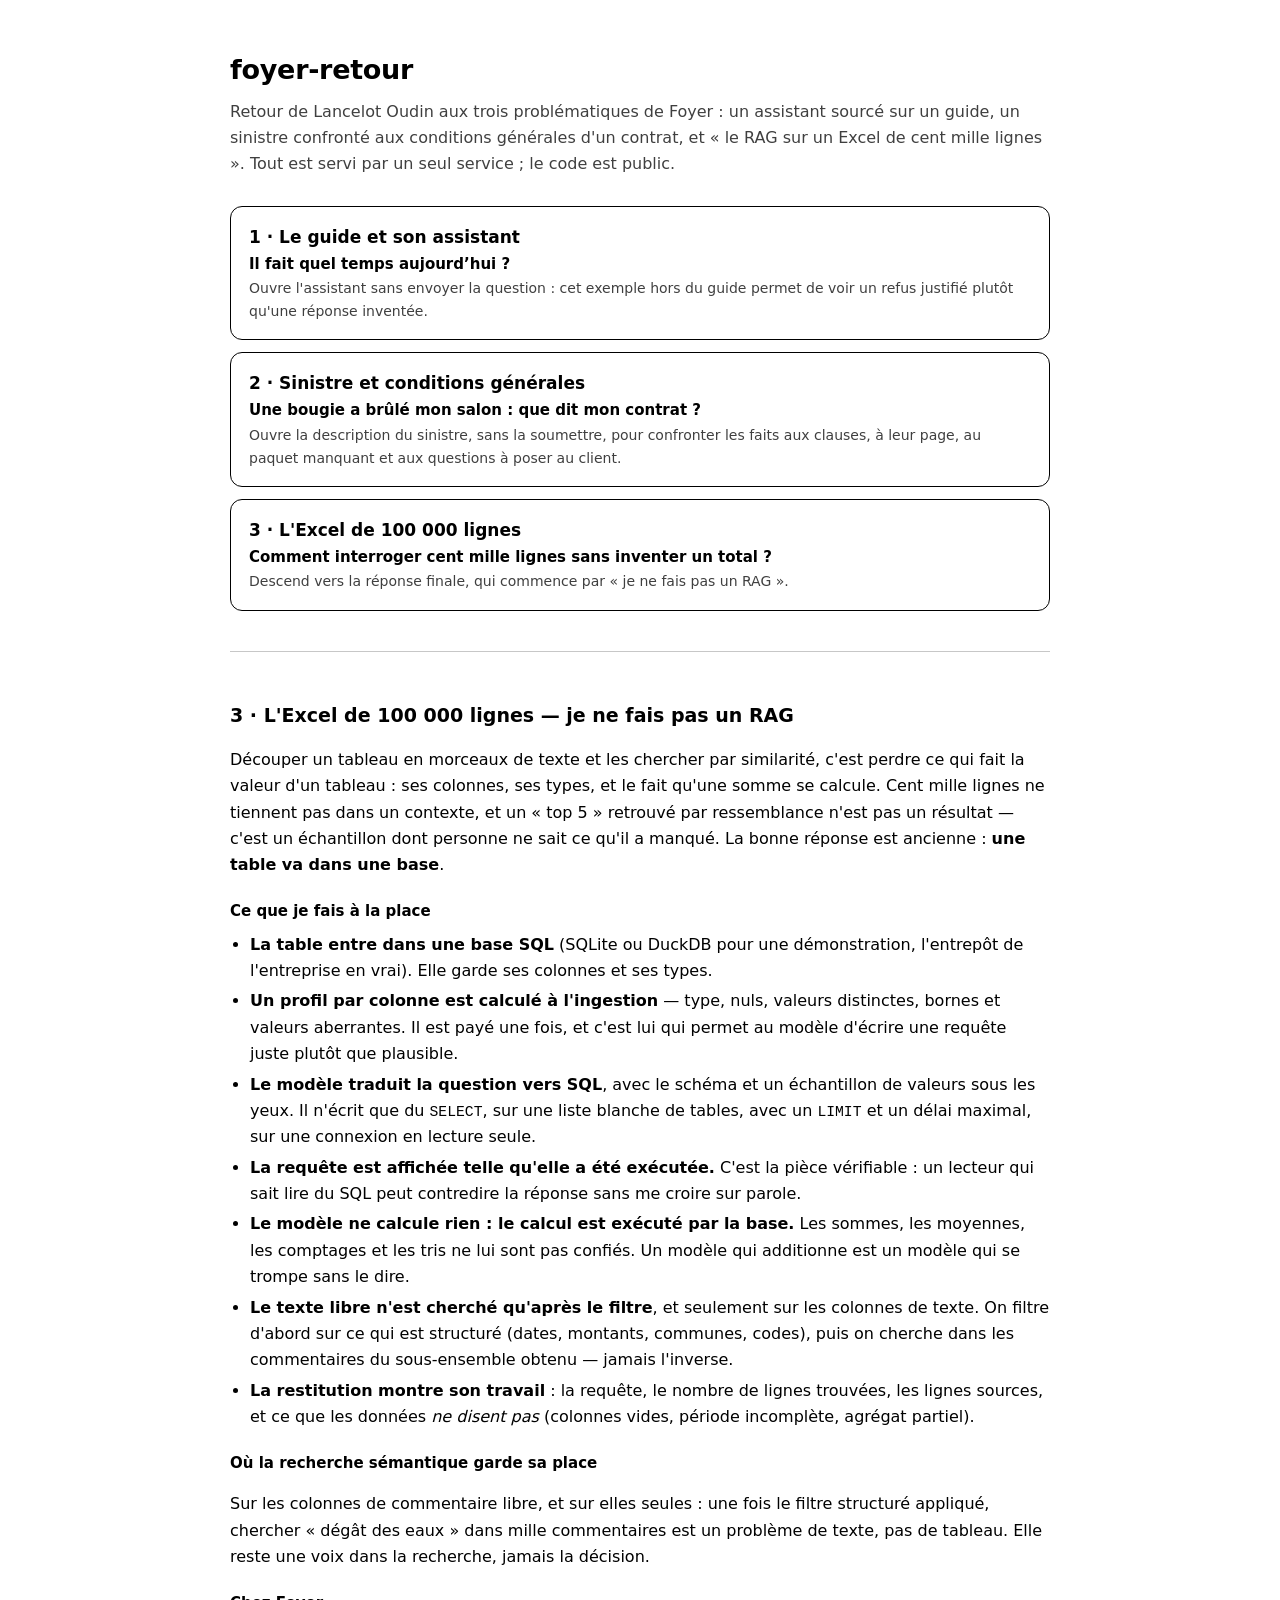
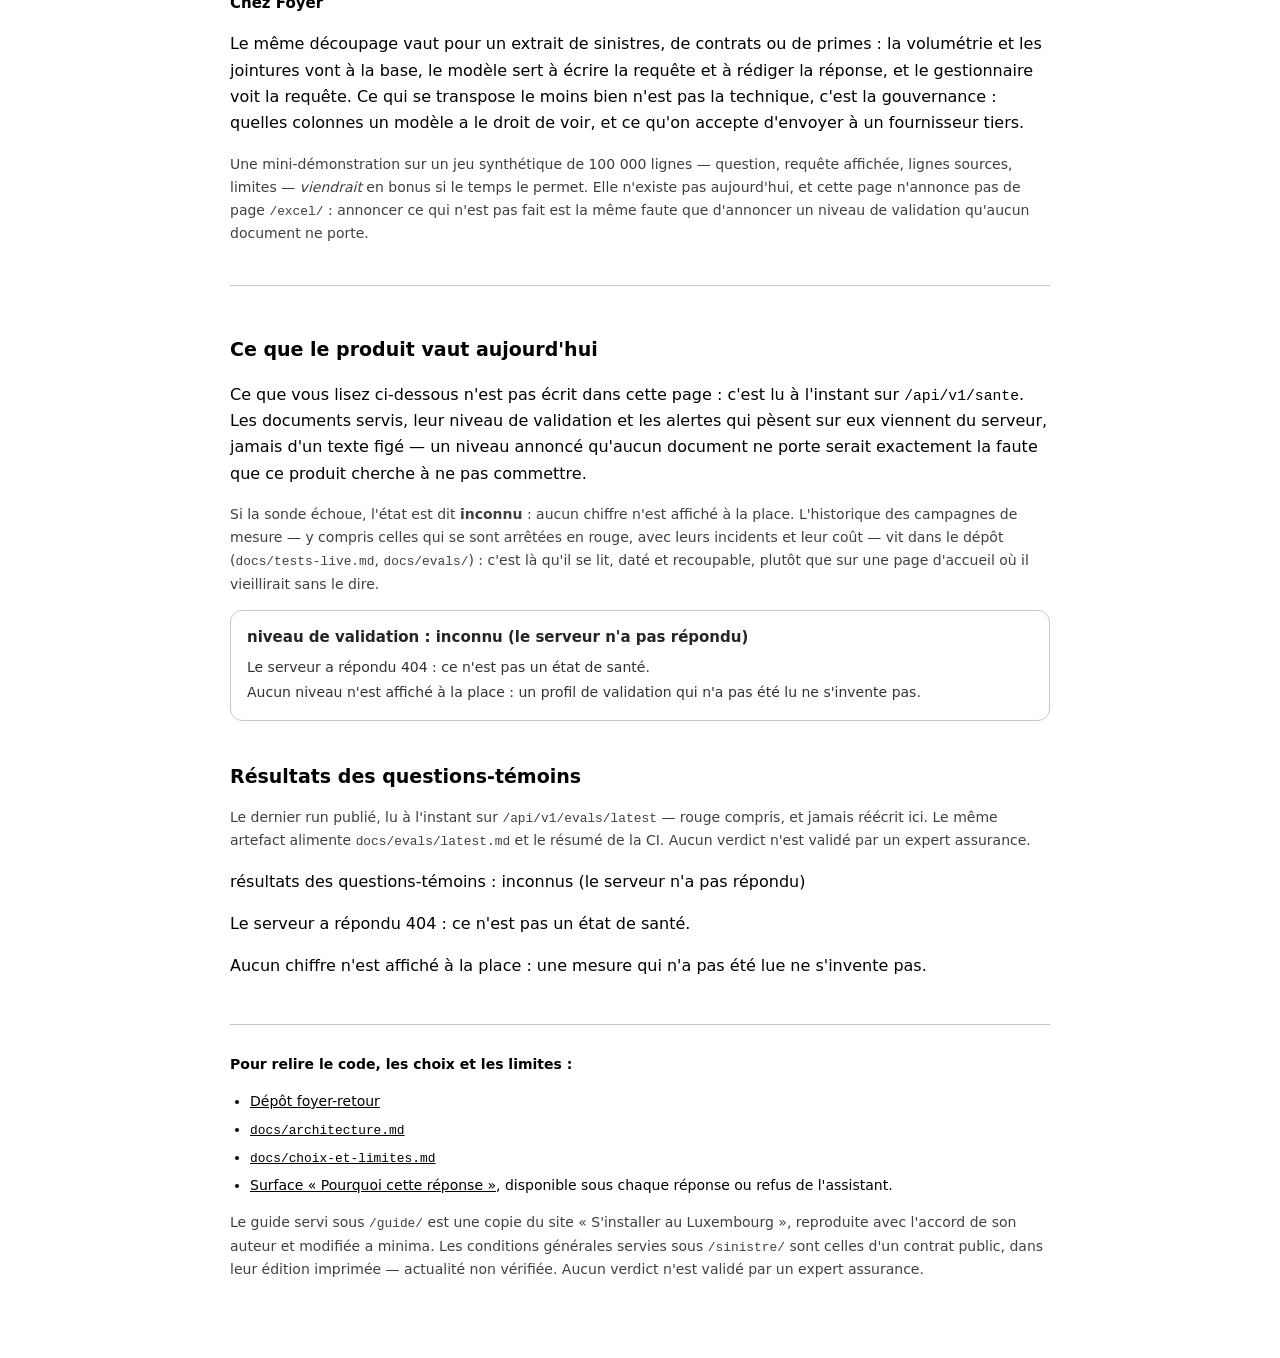
==== commit a55211ab: "Retire de la surface publique ce qui n'y a pas sa place Trois choses qu'un visiteur voyait et qui ne" ====
--- a/tools/accueil/index.html
+++ b/tools/accueil/index.html
@@ -43,13 +43,6 @@
   #etat ul { padding-left: 20px; margin: 6px 0 0; font-size: 14px; }
   #etat h3 { margin: 12px 0 2px; font-size: 14px; text-transform: uppercase; letter-spacing: .04em;
              opacity: .7; }
-  .separation-etats { display: grid; gap: 16px; }
-  .preuve-candidate, .etat-servi {
-    border: 1px solid var(--trait); border-radius: 12px; padding: 18px;
-  }
-  .preuve-candidate h3, .etat-servi h3 { margin-top: 0; font-size: 17px; }
-  .verdict { padding: 12px 14px; border-left: 5px solid currentColor; background: var(--trait); }
-  .tableau-defilement { overflow-x: auto; margin: 14px 0; }
   table { width: 100%; min-width: 660px; border-collapse: collapse; font-size: 14px; }
   th, td { padding: 9px 10px; border-bottom: 1px solid var(--trait); text-align: left;
            vertical-align: top; }
@@ -64,8 +57,6 @@
     body { padding: 24px 14px 44px; }
     h1 { font-size: 24px; }
     h2 { margin-top: 30px; }
-    .preuve-candidate, .etat-servi { padding: 14px; }
-    .tableau-defilement { margin-right: -14px; padding-right: 14px; }
   }
 </style>
 </head>
@@ -143,59 +134,22 @@
 </section>
 
 <section class="bloc">
-<h2>Preuves disponibles — deux états à ne pas confondre</h2>
-<div class="separation-etats">
-  <article class="preuve-candidate" aria-labelledby="titre-candidat-45">
-    <h3 id="titre-candidat-45">Snapshot du 30 août 2026 — campagne candidate full 4.5</h3>
-    <p>Ce snapshot éditorial décrit le candidat
-      <code>cf5c1babbed8fc348d9d3be1eea3b8a1db925344</code>. Il ne décrit pas le produit encore
-      servi et ses progressions ne sont pas des taux de réussite.</p>
-    <p class="verdict"><strong>Verdict&nbsp;: rouge — campagne interrompue, candidat
-      non promouvable.</strong> Aucun résultat final, « dernier vert » ou promotion n'est déduit des
-      mesures partielles.</p>
-    <div class="tableau-defilement" tabindex="0" aria-label="Progression des témoins de la campagne 4.5">
-      <table>
-        <thead>
-          <tr><th scope="col">Témoin</th><th scope="col">Cas mesurés</th>
-              <th scope="col">Exécutions</th><th scope="col">Incident ou limite</th>
-              <th scope="col">Coût réel</th></tr>
-        </thead>
-        <tbody>
-          <tr><th scope="row">AXA</th><td class="nombre">8/14 cas</td>
-              <td class="nombre">25/42 exécutions</td>
-              <td>Timeout API sans <code>request_id</code>&nbsp;; campagne interrompue.</td>
-              <td class="nombre">0,7726 EUR</td></tr>
-          <tr><th scope="row">Guide</th><td class="nombre">17/34 cas</td>
-              <td class="nombre">53/102 exécutions</td>
-              <td>Sortie <code>llm_parse</code> tronquée
-                (<code>stop_reason=max_tokens</code>)&nbsp;; campagne interrompue.</td>
-              <td class="nombre">1,3401 EUR</td></tr>
-          <tr><th scope="row">Baloise</th><td class="nombre">Non exécuté</td>
-              <td class="nombre">Non exécuté</td><td>Source indisponible&nbsp;: HTTP 406 / GCS 403.</td>
-              <td class="nombre">0 EUR</td></tr>
-          <tr><th scope="row" colspan="4">Total live cumulé réellement dépensé</th>
-              <td class="nombre"><strong>2,1127 EUR</strong></td></tr>
-        </tbody>
-      </table>
-    </div>
-  </article>
+<h2>Ce que le produit vaut aujourd'hui</h2>
+<p>Ce que vous lisez ci-dessous n'est pas écrit dans cette page&nbsp;: c'est lu à l'instant sur
+<code>/api/v1/sante</code>. Les documents servis, leur niveau de validation et les alertes qui pèsent
+sur eux viennent du serveur, jamais d'un texte figé — un niveau annoncé qu'aucun document ne porte
+serait exactement la faute que ce produit cherche à ne pas commettre.</p>
+<p class="reserve">Si la sonde échoue, l'état est dit <strong>inconnu</strong>&nbsp;: aucun chiffre
+n'est affiché à la place. L'historique des campagnes de mesure — y compris celles qui se sont
+arrêtées en rouge, avec leurs incidents et leur coût — vit dans le dépôt
+(<code>docs/tests-live.md</code>, <code>docs/evals/</code>)&nbsp;: c'est là qu'il se lit, daté et
+recoupable, plutôt que sur une page d'accueil où il vieillirait sans le dire.</p>
+<!-- Rempli par `accueil.js` après la sonde : `role="status"` + `aria-live="polite"`
+     pour qu'un lecteur d'écran entende apparaître le niveau de validation. -->
+<div id="etat" role="status" aria-live="polite"></div>
+<noscript><p class="reserve">JavaScript est désactivé&nbsp;: l'état courant n'a pas pu être lu.
+  Il se lit directement sur <code>/api/v1/sante</code>.</p></noscript>
 
-  <article class="etat-servi" aria-labelledby="titre-etat-servi">
-    <h3 id="titre-etat-servi">État servi maintenant</h3>
-    <p>Au lancement de cette campagne, le produit servi était
-      <code>6abd3d0c8681428ce8373de34164b7eb9ac4220d</code>. Ce point de comparaison historique
-      reste séparé du candidat mesuré ci-dessus&nbsp;; l'état actuellement servi est lu dynamiquement
-      ci-dessous.</p>
-    <p class="reserve">Le détail ci-dessous est lu à l'instant sur <code>/api/v1/sante</code>,
-      jamais écrit dans cette page. Si la sonde échoue, l'état courant est explicitement inconnu&nbsp;;
-      le snapshot et l'identifiant du dernier produit servi restent lisibles.</p>
-    <!-- Rempli par `accueil.js` après la sonde : `role="status"` + `aria-live="polite"`
-         pour qu'un lecteur d'écran entende apparaître le niveau de validation. -->
-    <div id="etat" role="status" aria-live="polite"></div>
-    <noscript><p class="reserve">JavaScript est désactivé&nbsp;: l'état courant n'a pas pu être lu.
-      Il se lit directement sur <code>/api/v1/sante</code>.</p></noscript>
-  </article>
-</div>
 
 <h2>Résultats des questions-témoins</h2>
 <p class="reserve">Le dernier run publié, lu à l'instant sur <code>/api/v1/evals/latest</code> —
